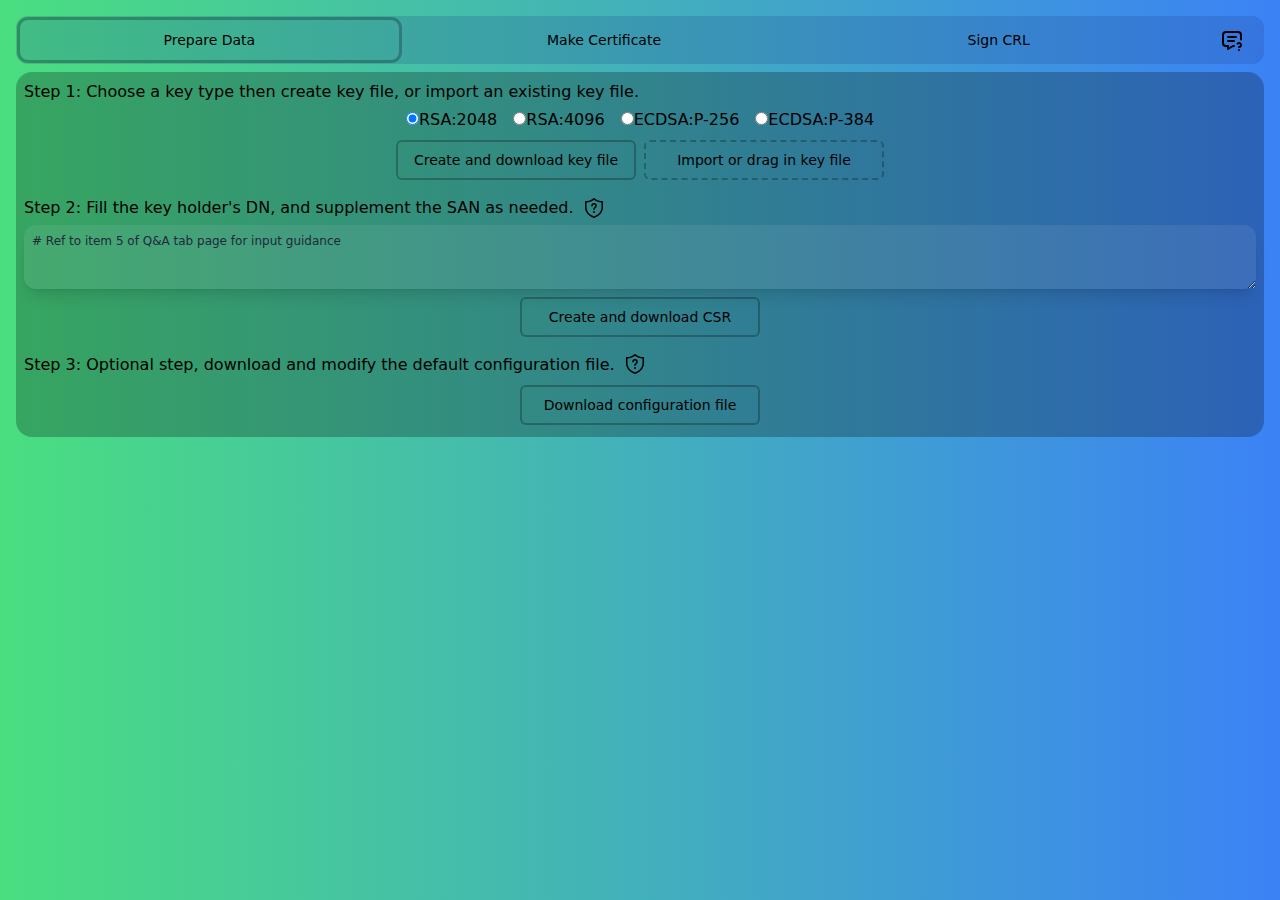
==== index.html @ 1308995b "初次检入数字证书项目" ====
<!DOCTYPE html><html><head><meta charset="utf-8">
<meta name="viewport" content="width=device-width, initial-scale=1">
<title>数字证书</title>
<link rel="manifest" href="/digital-ca/manifest.json">
<link rel="mask-icon" href="https://i.328888.xyz/2022/12/13/ymW0P.png" color="#333333">
<link rel="apple-touch-icon" href="https://i.328888.xyz/2022/12/13/ymW0P.png">
<meta name="apple-mobile-web-app-title" content="数字签名">
<meta name="apple-mobile-web-app-capable" content="yes">
<meta name="apple-mobile-web-app-status-bar-style" content="#1976d2">
<meta content="数字证书" data-rh="true" property="og:title">
<meta content="website" data-rh="true" property="og:type">
<meta content="https://i.328888.xyz/2022/12/13/ymW0P.png" data-rh="true" property="og:image">
<link rel="icon" type="image/x-icon" href="https://i.328888.xyz/2022/12/13/ymW0P.th.png">
<meta name="theme-color" content="#1976d2">
<link rel="preload" as="fetch" crossorigin="anonymous" href="/digital-ca/_payload.json?1eb64423-1457-4cca-9cc4-88609f026863">
<style>/*! tailwindcss v3.4.3 | MIT License | https://tailwindcss.com*/*,:after,:before{border:0 solid #e5e7eb;box-sizing:border-box}:after,:before{--tw-content:""}:host,html{line-height:1.5;-webkit-text-size-adjust:100%;font-family:ui-sans-serif,system-ui,sans-serif,Apple Color Emoji,Segoe UI Emoji,Segoe UI Symbol,Noto Color Emoji;font-feature-settings:normal;font-variation-settings:normal;tab-size:4;-webkit-tap-highlight-color:transparent}body{line-height:inherit;margin:0}hr{border-top-width:1px;color:inherit;height:0}abbr:where([title]){-webkit-text-decoration:underline dotted;text-decoration:underline dotted}h1,h2,h3,h4,h5,h6{font-size:inherit;font-weight:inherit}a{color:inherit;text-decoration:inherit}b,strong{font-weight:bolder}code,kbd,pre,samp{font-family:ui-monospace,SFMono-Regular,Menlo,Monaco,Consolas,Liberation Mono,Courier New,monospace;font-feature-settings:normal;font-size:1em;font-variation-settings:normal}small{font-size:80%}sub,sup{font-size:75%;line-height:0;position:relative;vertical-align:initial}sub{bottom:-.25em}sup{top:-.5em}table{border-collapse:collapse;border-color:inherit;text-indent:0}button,input,optgroup,select,textarea{color:inherit;font-family:inherit;font-feature-settings:inherit;font-size:100%;font-variation-settings:inherit;font-weight:inherit;letter-spacing:inherit;line-height:inherit;margin:0;padding:0}button,select{text-transform:none}button,input:where([type=button]),input:where([type=reset]),input:where([type=submit]){-webkit-appearance:button;background-color:initial;background-image:none}:-moz-focusring{outline:auto}:-moz-ui-invalid{box-shadow:none}progress{vertical-align:initial}::-webkit-inner-spin-button,::-webkit-outer-spin-button{height:auto}[type=search]{-webkit-appearance:textfield;outline-offset:-2px}::-webkit-search-decoration{-webkit-appearance:none}::-webkit-file-upload-button{-webkit-appearance:button;font:inherit}summary{display:list-item}blockquote,dd,dl,figure,h1,h2,h3,h4,h5,h6,hr,p,pre{margin:0}fieldset{margin:0}fieldset,legend{padding:0}menu,ol,ul{list-style:none;margin:0;padding:0}dialog{padding:0}textarea{resize:vertical}input::placeholder,textarea::placeholder{color:#9ca3af;opacity:1}[role=button],button{cursor:pointer}:disabled{cursor:default}audio,canvas,embed,iframe,img,object,svg,video{display:block;vertical-align:middle}img,video{height:auto;max-width:100%}[hidden]{display:none}*,::backdrop,:after,:before{--tw-border-spacing-x:0;--tw-border-spacing-y:0;--tw-translate-x:0;--tw-translate-y:0;--tw-rotate:0;--tw-skew-x:0;--tw-skew-y:0;--tw-scale-x:1;--tw-scale-y:1;--tw-pan-x: ;--tw-pan-y: ;--tw-pinch-zoom: ;--tw-scroll-snap-strictness:proximity;--tw-gradient-from-position: ;--tw-gradient-via-position: ;--tw-gradient-to-position: ;--tw-ordinal: ;--tw-slashed-zero: ;--tw-numeric-figure: ;--tw-numeric-spacing: ;--tw-numeric-fraction: ;--tw-ring-inset: ;--tw-ring-offset-width:0px;--tw-ring-offset-color:#fff;--tw-ring-color:#3b82f680;--tw-ring-offset-shadow:0 0 #0000;--tw-ring-shadow:0 0 #0000;--tw-shadow:0 0 #0000;--tw-shadow-colored:0 0 #0000;--tw-blur: ;--tw-brightness: ;--tw-contrast: ;--tw-grayscale: ;--tw-hue-rotate: ;--tw-invert: ;--tw-saturate: ;--tw-sepia: ;--tw-drop-shadow: ;--tw-backdrop-blur: ;--tw-backdrop-brightness: ;--tw-backdrop-contrast: ;--tw-backdrop-grayscale: ;--tw-backdrop-hue-rotate: ;--tw-backdrop-invert: ;--tw-backdrop-opacity: ;--tw-backdrop-saturate: ;--tw-backdrop-sepia: ;--tw-contain-size: ;--tw-contain-layout: ;--tw-contain-paint: ;--tw-contain-style: }.container{width:100%}@media (min-width:640px){.container{max-width:640px}}@media (min-width:768px){.container{max-width:768px}}@media (min-width:1024px){.container{max-width:1024px}}@media (min-width:1280px){.container{max-width:1280px}}@media (min-width:1536px){.container{max-width:1536px}}.sr-only{height:1px;margin:-1px;overflow:hidden;padding:0;position:absolute;width:1px;clip:rect(0,0,0,0);border-width:0;white-space:nowrap}.static{position:static}.fixed{position:fixed}.absolute{position:absolute}.relative{position:relative}.left-0{left:0}.right-0{right:0}.top-0{top:0}.-z-10{z-index:-10}.z-0{z-index:0}.z-10{z-index:10}.z-50{z-index:50}.col-span-3{grid-column:span 3/span 3}.m-1{margin:.25rem}.m-4{margin:1rem}.mx-auto{margin-left:auto;margin-right:auto}.ml-2{margin-left:.5rem}.ml-auto{margin-left:auto}.mt-2{margin-top:.5rem}.mt-4{margin-top:1rem}.inline{display:inline}.flex{display:flex}.inline-flex{display:inline-flex}.grid{display:grid}.\!hidden{display:none!important}.hidden{display:none}.h-5{height:1.25rem}.min-h-screen{min-height:100vh}.w-5{width:1.25rem}.w-full{width:100%}.max-w-60{max-width:15rem}.max-w-xs{max-width:20rem}.flex-1{flex:1 1 0%}.rotate-180{--tw-rotate:180deg}.rotate-180,.rotate-90{transform:translate(var(--tw-translate-x),var(--tw-translate-y)) rotate(var(--tw-rotate)) skewX(var(--tw-skew-x)) skewY(var(--tw-skew-y)) scaleX(var(--tw-scale-x)) scaleY(var(--tw-scale-y))}.rotate-90{--tw-rotate:90deg}.cursor-help{cursor:help}.grid-rows-\[0fr\]{grid-template-rows:0fr}.grid-rows-\[1fr\]{grid-template-rows:1fr}.flex-col{flex-direction:column}.flex-col-reverse{flex-direction:column-reverse}.flex-wrap{flex-wrap:wrap}.items-center{align-items:center}.justify-end{justify-content:flex-end}.justify-center{justify-content:center}.justify-between{justify-content:space-between}.gap-1{gap:.25rem}.gap-4{gap:1rem}.space-x-1>:not([hidden])~:not([hidden]){--tw-space-x-reverse:0;margin-left:calc(.25rem*(1 - var(--tw-space-x-reverse)));margin-right:calc(.25rem*var(--tw-space-x-reverse))}.space-x-3>:not([hidden])~:not([hidden]){--tw-space-x-reverse:0;margin-left:calc(.75rem*(1 - var(--tw-space-x-reverse)));margin-right:calc(.75rem*var(--tw-space-x-reverse))}.space-x-4>:not([hidden])~:not([hidden]){--tw-space-x-reverse:0;margin-left:calc(1rem*(1 - var(--tw-space-x-reverse)));margin-right:calc(1rem*var(--tw-space-x-reverse))}.space-y-6>:not([hidden])~:not([hidden]){--tw-space-y-reverse:0;margin-bottom:calc(1.5rem*var(--tw-space-y-reverse));margin-top:calc(1.5rem*(1 - var(--tw-space-y-reverse)))}.divide-x>:not([hidden])~:not([hidden]){--tw-divide-x-reverse:0;border-left-width:calc(1px*(1 - var(--tw-divide-x-reverse)));border-right-width:calc(1px*var(--tw-divide-x-reverse))}.divide-gray-200>:not([hidden])~:not([hidden]){--tw-divide-opacity:1;border-color:rgb(229 231 235/var(--tw-divide-opacity))}.overflow-hidden{overflow:hidden}.whitespace-pre-wrap{white-space:pre-wrap}.break-all{word-break:break-all}.rounded-2xl{border-radius:1rem}.rounded-lg{border-radius:.5rem}.rounded-md{border-radius:.375rem}.rounded-xl{border-radius:.75rem}.rounded-b{border-bottom-left-radius:.25rem;border-bottom-right-radius:.25rem}.rounded-t{border-top-left-radius:.25rem;border-top-right-radius:.25rem}.border{border-width:1px}.border-2{border-width:2px}.border-b{border-bottom-width:1px}.border-t{border-top-width:1px}.border-solid{border-style:solid}.border-dashed{border-style:dashed}.border-black\/25{border-color:#00000040}.border-gray-500{--tw-border-opacity:1;border-color:rgb(107 114 128/var(--tw-border-opacity))}.border-gray-600{--tw-border-opacity:1;border-color:rgb(75 85 99/var(--tw-border-opacity))}.border-white{--tw-border-opacity:1;border-color:rgb(255 255 255/var(--tw-border-opacity))}.bg-black{--tw-bg-opacity:1;background-color:rgb(0 0 0/var(--tw-bg-opacity))}.bg-black\/20{background-color:#0003}.bg-black\/25{background-color:#00000040}.bg-blue-600{--tw-bg-opacity:1;background-color:rgb(37 99 235/var(--tw-bg-opacity))}.bg-blue-900\/20{background-color:#1e3a8a33}.bg-gray-700{--tw-bg-opacity:1;background-color:rgb(55 65 81/var(--tw-bg-opacity))}.bg-red-900{--tw-bg-opacity:1;background-color:rgb(127 29 29/var(--tw-bg-opacity))}.bg-slate-300{--tw-bg-opacity:1;background-color:rgb(203 213 225/var(--tw-bg-opacity))}.bg-transparent{background-color:initial}.bg-white{--tw-bg-opacity:1;background-color:rgb(255 255 255/var(--tw-bg-opacity))}.bg-opacity-10{--tw-bg-opacity:0.1}.bg-opacity-25{--tw-bg-opacity:0.25}.bg-gradient-to-r{background-image:linear-gradient(to right,var(--tw-gradient-stops))}.from-green-400{--tw-gradient-from:#4ade80 var(--tw-gradient-from-position);--tw-gradient-to:#4ade8000 var(--tw-gradient-to-position);--tw-gradient-stops:var(--tw-gradient-from),var(--tw-gradient-to)}.to-blue-500{--tw-gradient-to:#3b82f6 var(--tw-gradient-to-position)}.stroke-black{stroke:#000}.p-1{padding:.25rem}.p-1\.5{padding:.375rem}.p-2{padding:.5rem}.p-3{padding:.75rem}.p-4{padding:1rem}.px-3{padding-left:.75rem;padding-right:.75rem}.px-4{padding-left:1rem;padding-right:1rem}.px-5{padding-left:1.25rem;padding-right:1.25rem}.py-2{padding-bottom:.5rem;padding-top:.5rem}.py-2\.5{padding-bottom:.625rem;padding-top:.625rem}.py-4{padding-bottom:1rem;padding-top:1rem}.pb-3{padding-bottom:.75rem}.pl-4{padding-left:1rem}.pl-7{padding-left:1.75rem}.pt-2{padding-top:.5rem}.text-center{text-align:center}.align-middle{vertical-align:middle}.text-base{font-size:1rem;line-height:1.5rem}.text-sm{font-size:.875rem;line-height:1.25rem}.text-xs{font-size:.75rem;line-height:1rem}.font-medium{font-weight:500}.font-normal{font-weight:400}.font-semibold{font-weight:600}.leading-5{line-height:1.25rem}.leading-relaxed{line-height:1.625}.text-black{--tw-text-opacity:1;color:rgb(0 0 0/var(--tw-text-opacity))}.text-black\/50{color:#00000080}.text-blue-600{--tw-text-opacity:1;color:rgb(37 99 235/var(--tw-text-opacity))}.text-gray-200{--tw-text-opacity:1;color:rgb(229 231 235/var(--tw-text-opacity))}.text-gray-300{--tw-text-opacity:1;color:rgb(209 213 219/var(--tw-text-opacity))}.text-gray-400{--tw-text-opacity:1;color:rgb(156 163 175/var(--tw-text-opacity))}.text-gray-900{--tw-text-opacity:1;color:rgb(17 24 39/var(--tw-text-opacity))}.text-white{--tw-text-opacity:1;color:rgb(255 255 255/var(--tw-text-opacity))}.shadow{--tw-shadow:0 1px 3px 0 #0000001a,0 1px 2px -1px #0000001a;--tw-shadow-colored:0 1px 3px 0 var(--tw-shadow-color),0 1px 2px -1px var(--tw-shadow-color)}.shadow,.shadow-lg{box-shadow:var(--tw-ring-offset-shadow,0 0 #0000),var(--tw-ring-shadow,0 0 #0000),var(--tw-shadow)}.shadow-lg{--tw-shadow:0 10px 15px -3px #0000001a,0 4px 6px -4px #0000001a;--tw-shadow-colored:0 10px 15px -3px var(--tw-shadow-color),0 4px 6px -4px var(--tw-shadow-color)}.ring{--tw-ring-offset-shadow:var(--tw-ring-inset) 0 0 0 var(--tw-ring-offset-width) var(--tw-ring-offset-color);--tw-ring-shadow:var(--tw-ring-inset) 0 0 0 calc(3px + var(--tw-ring-offset-width)) var(--tw-ring-color);box-shadow:var(--tw-ring-offset-shadow),var(--tw-ring-shadow),var(--tw-shadow,0 0 #0000)}.ring-black{--tw-ring-opacity:1;--tw-ring-color:rgb(0 0 0/var(--tw-ring-opacity))}.ring-opacity-25{--tw-ring-opacity:0.25}.filter{filter:var(--tw-blur) var(--tw-brightness) var(--tw-contrast) var(--tw-grayscale) var(--tw-hue-rotate) var(--tw-invert) var(--tw-saturate) var(--tw-sepia) var(--tw-drop-shadow)}.backdrop-blur{--tw-backdrop-blur:blur(8px)}.backdrop-blur,.backdrop-filter{-webkit-backdrop-filter:var(--tw-backdrop-blur) var(--tw-backdrop-brightness) var(--tw-backdrop-contrast) var(--tw-backdrop-grayscale) var(--tw-backdrop-hue-rotate) var(--tw-backdrop-invert) var(--tw-backdrop-opacity) var(--tw-backdrop-saturate) var(--tw-backdrop-sepia);backdrop-filter:var(--tw-backdrop-blur) var(--tw-backdrop-brightness) var(--tw-backdrop-contrast) var(--tw-backdrop-grayscale) var(--tw-backdrop-hue-rotate) var(--tw-backdrop-invert) var(--tw-backdrop-opacity) var(--tw-backdrop-saturate) var(--tw-backdrop-sepia)}.transition-all{transition-duration:.15s;transition-property:all;transition-timing-function:cubic-bezier(.4,0,.2,1)}.duration-500{transition-duration:.5s}.duration-700{transition-duration:.7s}.ease-in-out{transition-timing-function:cubic-bezier(.4,0,.2,1)}.\[change_dn_san\:hidden\]{change_dn_san:hidden}.placeholder\:text-slate-800::placeholder{--tw-text-opacity:1;color:rgb(30 41 59/var(--tw-text-opacity))}.hover\:border-black:hover{--tw-border-opacity:1;border-color:rgb(0 0 0/var(--tw-border-opacity))}.hover\:bg-blue-700:hover{--tw-bg-opacity:1;background-color:rgb(29 78 216/var(--tw-bg-opacity))}.hover\:bg-gray-600:hover{--tw-bg-opacity:1;background-color:rgb(75 85 99/var(--tw-bg-opacity))}.hover\:bg-white\/\[0\.12\]:hover{background-color:#ffffff1f}.hover\:stroke-white:hover{stroke:#fff}.hover\:text-white:hover{--tw-text-opacity:1;color:rgb(255 255 255/var(--tw-text-opacity))}.focus\:z-10:focus{z-index:10}.focus\:border-black:focus{--tw-border-opacity:1;border-color:rgb(0 0 0/var(--tw-border-opacity))}.focus\:border-sky-500:focus{--tw-border-opacity:1;border-color:rgb(14 165 233/var(--tw-border-opacity))}.focus\:outline-none:focus{outline:2px solid #0000;outline-offset:2px}.focus\:ring:focus{--tw-ring-offset-shadow:var(--tw-ring-inset) 0 0 0 var(--tw-ring-offset-width) var(--tw-ring-offset-color);--tw-ring-shadow:var(--tw-ring-inset) 0 0 0 calc(3px + var(--tw-ring-offset-width)) var(--tw-ring-color)}.focus\:ring-1:focus,.focus\:ring:focus{box-shadow:var(--tw-ring-offset-shadow),var(--tw-ring-shadow),var(--tw-shadow,0 0 #0000)}.focus\:ring-1:focus{--tw-ring-offset-shadow:var(--tw-ring-inset) 0 0 0 var(--tw-ring-offset-width) var(--tw-ring-offset-color);--tw-ring-shadow:var(--tw-ring-inset) 0 0 0 calc(1px + var(--tw-ring-offset-width)) var(--tw-ring-color)}.focus\:ring-4:focus{--tw-ring-offset-shadow:var(--tw-ring-inset) 0 0 0 var(--tw-ring-offset-width) var(--tw-ring-offset-color);--tw-ring-shadow:var(--tw-ring-inset) 0 0 0 calc(4px + var(--tw-ring-offset-width)) var(--tw-ring-color);box-shadow:var(--tw-ring-offset-shadow),var(--tw-ring-shadow),var(--tw-shadow,0 0 #0000)}.focus\:ring-blue-800:focus{--tw-ring-opacity:1;--tw-ring-color:rgb(30 64 175/var(--tw-ring-opacity))}.focus\:ring-gray-600:focus{--tw-ring-opacity:1;--tw-ring-color:rgb(75 85 99/var(--tw-ring-opacity))}.focus\:ring-sky-500:focus{--tw-ring-opacity:1;--tw-ring-color:rgb(14 165 233/var(--tw-ring-opacity))}.focus-visible\:ring-2:focus-visible{--tw-ring-offset-shadow:var(--tw-ring-inset) 0 0 0 var(--tw-ring-offset-width) var(--tw-ring-offset-color);--tw-ring-shadow:var(--tw-ring-inset) 0 0 0 calc(2px + var(--tw-ring-offset-width)) var(--tw-ring-color);box-shadow:var(--tw-ring-offset-shadow),var(--tw-ring-shadow),var(--tw-shadow,0 0 #0000)}.focus-visible\:ring-white:focus-visible{--tw-ring-opacity:1;--tw-ring-color:rgb(255 255 255/var(--tw-ring-opacity))}.focus-visible\:ring-opacity-75:focus-visible{--tw-ring-opacity:0.75}@media (min-width:640px){.sm\:px-0{padding-left:0;padding-right:0}}@media (min-width:768px){.md\:mb-2{margin-bottom:.5rem}.md\:mt-0{margin-top:0}.md\:flex-col{flex-direction:column}.md\:space-x-4>:not([hidden])~:not([hidden]){--tw-space-x-reverse:0;margin-left:calc(1rem*(1 - var(--tw-space-x-reverse)));margin-right:calc(1rem*var(--tw-space-x-reverse))}}@media (min-width:1280px){.xl\:ml-0{margin-left:0}}@media (prefers-color-scheme:dark){.dark\:divide-gray-700>:not([hidden])~:not([hidden]){--tw-divide-opacity:1;border-color:rgb(55 65 81/var(--tw-divide-opacity))}.dark\:bg-gray-800{--tw-bg-opacity:1;background-color:rgb(31 41 55/var(--tw-bg-opacity))}.dark\:bg-red-900{--tw-bg-opacity:1;background-color:rgb(127 29 29/var(--tw-bg-opacity))}.dark\:text-blue-500{--tw-text-opacity:1;color:rgb(59 130 246/var(--tw-text-opacity))}.dark\:text-gray-400{--tw-text-opacity:1;color:rgb(156 163 175/var(--tw-text-opacity))}}</style>
<style>.mygrid{display:grid;grid-template-columns:max-content 1fr}#a123{margin-right:calc(100% - 100vw)}</style>
<link rel="stylesheet" href="/digital-ca/_nuxt/entry.8z6lh4aQ.css">
<link rel="modulepreload" as="script" crossorigin href="/digital-ca/_nuxt/pUltVlyq.js">
<link rel="prefetch" as="script" crossorigin href="/digital-ca/_nuxt/DwhYyBu8.js">
<link rel="prefetch" as="script" crossorigin href="/digital-ca/_nuxt/C-h8oJJY.js">
<link rel="prefetch" as="script" crossorigin href="/digital-ca/_nuxt/BeEZQL5U.js">
<script type="module" src="/digital-ca/_nuxt/pUltVlyq.js" crossorigin></script></head><body><div id="__nuxt"><!--[--><!----><!----><!----><!----><!----><!----><!----><!----><!----><!----><!----><!----><!----><!----><div id="a123" class="min-h-screen px-4 bg-gradient-to-r from-green-400 to-blue-500"><div class="container mx-auto min-h-screen px-4 py-4 sm:px-0 flex flex-col-reverse md:flex-col"><div class="flex space-x-1 md:space-x-4 rounded-xl bg-blue-900/20 p-1 mt-2 md:mt-0 md:mb-2"><!--[--><button type="button" class="w-full rounded-lg py-2.5 text-sm font-medium leading-5 text-black-900 ring-black ring-opacity-25 focus:outline-none focus:ring focus:border-black text-black ring">Prepare Data</button><button type="button" class="w-full rounded-lg py-2.5 text-sm font-medium leading-5 text-black-900 ring-black ring-opacity-25 focus:outline-none focus:ring focus:border-black hover:bg-white/[0.12] hover:text-white">Make Certificate</button><button type="button" class="w-full rounded-lg py-2.5 text-sm font-medium leading-5 text-black-900 ring-black ring-opacity-25 focus:outline-none focus:ring focus:border-black hover:bg-white/[0.12] hover:text-white">Sign CRL</button><!--]--><button class="hover:stroke-white leading-5 ring-black ring-opacity-25 focus:outline-none focus:ring focus:border-black rounded-lg px-4 hover:bg-white/[0.12] stroke-black"><svg xmlns="http://www.w3.org/2000/svg" width="1.5em" height="1.5em" viewBox="0 0 24 24"><path fill="none" stroke-linecap="round" stroke-linejoin="round" stroke-width="2" d="M8 9h8m-8 4h6m0 5h-1l-5 3v-3H6a3 3 0 0 1-3-3V7a3 3 0 0 1 3-3h12a3 3 0 0 1 3 3v4.5M19 22v.01M19 19a2.003 2.003 0 0 0 .914-3.782a1.98 1.98 0 0 0-2.414.483"></path></svg></button></div><input type="file" id="fileElem" class="hidden"><div class="rounded-2xl p-2 bg-black bg-opacity-25 flex flex-col gap-1"><p>Step 1: Choose a  key type then create key file, or import an existing key file.</p><div class="flex gap-4 flex-wrap justify-center"><div><input type="radio" value="1" checked>RSA:2048</div><div><input type="radio" value="2">RSA:4096</div><div><input type="radio" value="3">ECDSA:P-256</div><div><input type="radio" value="4">ECDSA:P-384</div></div><div class="flex flex-wrap justify-center"><button class="rounded-md border-solid border-2 border-black/25 px-3 py-2 text-sm font-medium text-black flex-1 max-w-60 m-1 hover:border-black focus:outline-none focus-visible:ring-2 focus-visible:ring-white focus-visible:ring-opacity-75" type="button"><!--[-->Create and download key file<!--]--></button><button id="fileSelect" class="rounded-md border-black/25 border-2 border-dashed px-3 py-2 text-sm font-medium text-black hover:border-black focus:outline-none focus-visible:ring-2 focus-visible:ring-white focus-visible:ring-opacity-75 flex-1 max-w-60 m-1"><!--[-->Import or drag in key file<!--]--></button></div><p class="pt-2">Step 2: Fill the key holder&#39;s DN, and supplement the SAN as needed.<svg class="ml-2 inline cursor-help" xmlns="http://www.w3.org/2000/svg" width="1.5em" height="1.5em" viewbox="0 1 24 24"><path fill="currentColor" d="M3 5.75A.75.75 0 0 1 3.75 5c2.663 0 5.258-.943 7.8-2.85a.75.75 0 0 1 .9 0C14.992 4.057 17.587 5 20.25 5a.75.75 0 0 1 .75.75V11c0 5.001-2.958 8.676-8.725 10.948a.75.75 0 0 1-.55 0C5.958 19.676 3 16 3 11zm1.5.728V11c0 4.256 2.453 7.379 7.5 9.442c5.047-2.063 7.5-5.186 7.5-9.442V6.478c-2.577-.152-5.08-1.09-7.5-2.8c-2.42 1.71-4.923 2.648-7.5 2.8M13 16a1 1 0 1 1-2 0a1 1 0 0 1 2 0m-2.25-6.25a1.25 1.25 0 1 1 2.5 0c0 .447-.248.737-.78 1.268l-.047.047c-.47.468-1.173 1.167-1.173 2.285a.75.75 0 0 0 1.5 0c0-.45.249-.74.78-1.27l.049-.05c.47-.467 1.171-1.165 1.171-2.28a2.75 2.75 0 1 0-5.5 0a.75.75 0 0 0 1.5 0"></path></svg></p><textarea placeholder="# Ref to item 5 of Q&amp;A tab page for input guidance" class="w-full relative p-2 z-10 col-span-3 placeholder:text-slate-800 bg-slate-300 bg-opacity-10 rounded-xl shadow-lg text-xs focus:outline-none focus:border-sky-500 focus:ring-sky-500 focus:ring-1 xl:ml-0" rows="3"></textarea><div class="flex flex-wrap justify-center"><button class="rounded-md border-solid border-2 border-black/25 px-3 py-2 text-sm font-medium text-black flex-1 max-w-60 m-1 hover:border-black focus:outline-none focus-visible:ring-2 focus-visible:ring-white focus-visible:ring-opacity-75" type="button"><!--[-->Create and download CSR<!--]--></button></div><p class="pt-2">Step 3: Optional step, download and modify the default configuration file.<svg class="ml-2 inline cursor-help" xmlns="http://www.w3.org/2000/svg" width="1.5em" height="1.5em" viewbox="0 1 24 24"><path fill="currentColor" d="M3 5.75A.75.75 0 0 1 3.75 5c2.663 0 5.258-.943 7.8-2.85a.75.75 0 0 1 .9 0C14.992 4.057 17.587 5 20.25 5a.75.75 0 0 1 .75.75V11c0 5.001-2.958 8.676-8.725 10.948a.75.75 0 0 1-.55 0C5.958 19.676 3 16 3 11zm1.5.728V11c0 4.256 2.453 7.379 7.5 9.442c5.047-2.063 7.5-5.186 7.5-9.442V6.478c-2.577-.152-5.08-1.09-7.5-2.8c-2.42 1.71-4.923 2.648-7.5 2.8M13 16a1 1 0 1 1-2 0a1 1 0 0 1 2 0m-2.25-6.25a1.25 1.25 0 1 1 2.5 0c0 .447-.248.737-.78 1.268l-.047.047c-.47.468-1.173 1.167-1.173 2.285a.75.75 0 0 0 1.5 0c0-.45.249-.74.78-1.27l.049-.05c.47-.467 1.171-1.165 1.171-2.28a2.75 2.75 0 1 0-5.5 0a.75.75 0 0 0 1.5 0"></path></svg></p><div class="flex flex-wrap justify-center"><button class="rounded-md border-solid border-2 border-black/25 px-3 py-2 text-sm font-medium text-black flex-1 max-w-60 m-1 hover:border-black focus:outline-none focus-visible:ring-2 focus-visible:ring-white focus-visible:ring-opacity-75" type="button"><!--[-->Download configuration file<!--]--></button></div></div><!----><!----><!----></div></div><!--]--></div><div id="teleports"></div><script type="application/json" id="__NUXT_DATA__" data-ssr="true" data-src="/digital-ca/_payload.json?1eb64423-1457-4cca-9cc4-88609f026863">[{"state":1,"once":4,"_errors":6,"serverRendered":8,"path":9,"prerenderedAt":10},["Reactive",2],{"$snuxt-i18n-meta":3},{},["Reactive",5],["Set"],["Reactive",7],{},true,"/",1717343817914]</script>
<script>window.__NUXT__={};window.__NUXT__.config={public:{i18n:{baseUrl:"",defaultLocale:"en",defaultDirection:"ltr",strategy:"prefix_except_default",lazy:false,rootRedirect:"",routesNameSeparator:"___",defaultLocaleRouteNameSuffix:"default",skipSettingLocaleOnNavigate:false,differentDomains:false,trailingSlash:false,configLocales:[{code:"en",name:"English"},{code:"zh-CN",name:"Chinese"}],locales:{en:{domain:""},"zh-CN":{domain:""}},detectBrowserLanguage:{alwaysRedirect:true,cookieCrossOrigin:false,cookieDomain:"",cookieKey:"i18n_redirected",cookieSecure:false,fallbackLocale:"",redirectOn:"all",useCookie:false},experimental:{localeDetector:"",switchLocalePathLinkSSR:false,autoImportTranslationFunctions:false}}},app:{baseURL:"/digital-ca/",buildAssetsDir:"/_nuxt/",cdnURL:""}}</script></body></html>
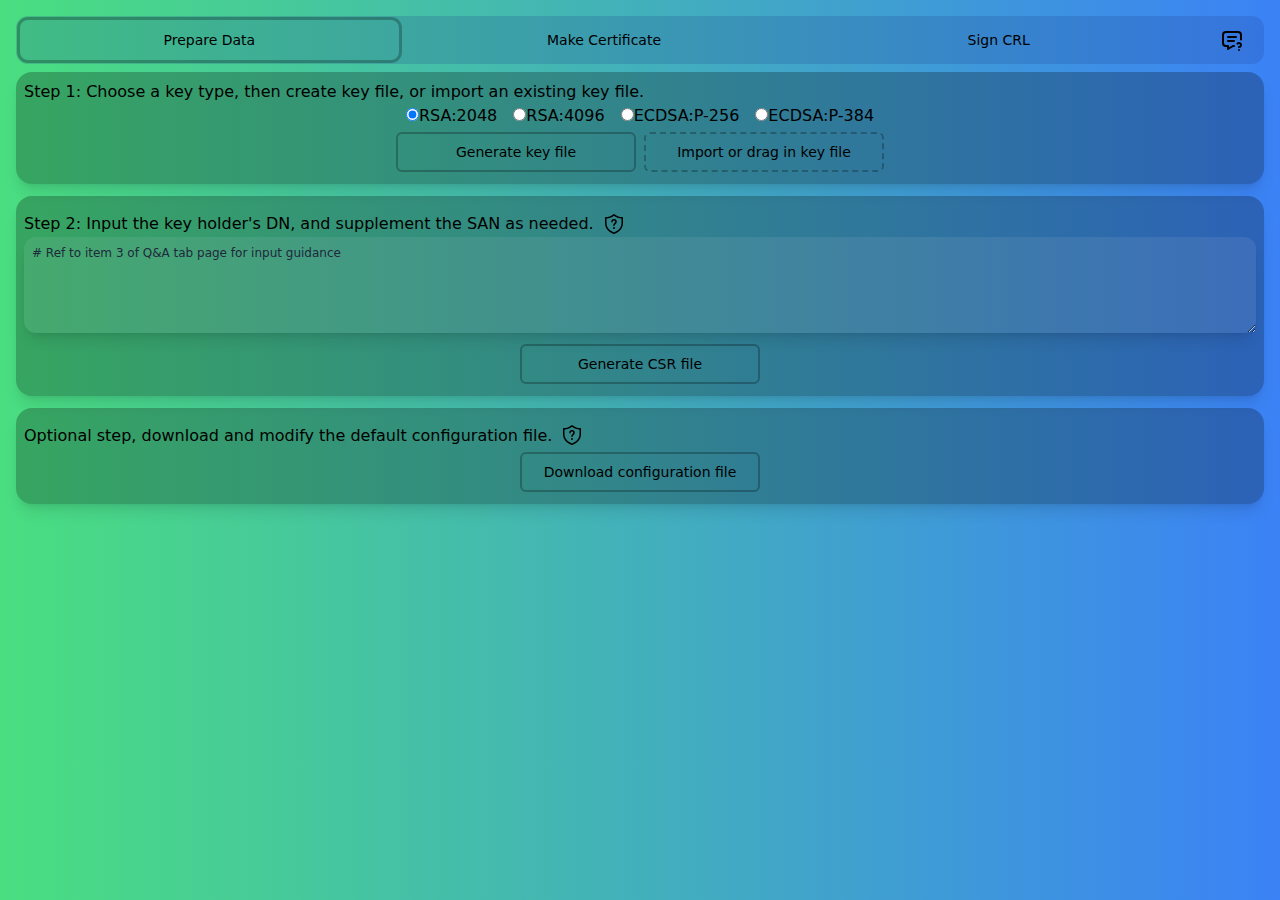
==== commit 7ceeff3b: "Release 1.5" ====
--- a/index.html
+++ b/index.html
@@ -1,24 +1,30 @@
-<!DOCTYPE html><html><head><meta charset="utf-8">
+<!DOCTYPE html>
+<html >
+<head><meta charset="utf-8">
 <meta name="viewport" content="width=device-width, initial-scale=1">
-<title>数字证书</title>
-<link rel="manifest" href="/digital-ca/manifest.json">
-<link rel="mask-icon" href="https://i.328888.xyz/2022/12/13/ymW0P.png" color="#333333">
-<link rel="apple-touch-icon" href="https://i.328888.xyz/2022/12/13/ymW0P.png">
-<meta name="apple-mobile-web-app-title" content="数字签名">
+<title>Digital CA</title>
+<link rel="prefetch" href="/digital-ca/manifest-zh.json">
+<link rel="prefetch" href="/digital-ca/manifest-en.json">
+<link rel="manifest" href="/digital-ca/manifest-en.json">
+<link rel="mask-icon" href="/digital-ca//digital-ca/img/icons/icon-144.png" color="#333333">
+<link rel="apple-touch-icon" href="/digital-ca//digital-ca/img/icons/icon-144.png">
+<meta name="apple-mobile-web-app-title" content="Digital CA">
 <meta name="apple-mobile-web-app-capable" content="yes">
 <meta name="apple-mobile-web-app-status-bar-style" content="#1976d2">
-<meta content="数字证书" data-rh="true" property="og:title">
+<meta content="Digital CA" data-rh="true" property="og:title">
 <meta content="website" data-rh="true" property="og:type">
-<meta content="https://i.328888.xyz/2022/12/13/ymW0P.png" data-rh="true" property="og:image">
-<link rel="icon" type="image/x-icon" href="https://i.328888.xyz/2022/12/13/ymW0P.th.png">
+<meta content="/digital-ca//digital-ca/img/icons/icon-144.png" data-rh="true" property="og:image">
+<link rel="icon" type="image/x-icon" href="/digital-ca/img/icons/icon-64.png">
 <meta name="theme-color" content="#1976d2">
-<link rel="preload" as="fetch" crossorigin="anonymous" href="/digital-ca/_payload.json?1eb64423-1457-4cca-9cc4-88609f026863">
-<style>/*! tailwindcss v3.4.3 | MIT License | https://tailwindcss.com*/*,:after,:before{border:0 solid #e5e7eb;box-sizing:border-box}:after,:before{--tw-content:""}:host,html{line-height:1.5;-webkit-text-size-adjust:100%;font-family:ui-sans-serif,system-ui,sans-serif,Apple Color Emoji,Segoe UI Emoji,Segoe UI Symbol,Noto Color Emoji;font-feature-settings:normal;font-variation-settings:normal;tab-size:4;-webkit-tap-highlight-color:transparent}body{line-height:inherit;margin:0}hr{border-top-width:1px;color:inherit;height:0}abbr:where([title]){-webkit-text-decoration:underline dotted;text-decoration:underline dotted}h1,h2,h3,h4,h5,h6{font-size:inherit;font-weight:inherit}a{color:inherit;text-decoration:inherit}b,strong{font-weight:bolder}code,kbd,pre,samp{font-family:ui-monospace,SFMono-Regular,Menlo,Monaco,Consolas,Liberation Mono,Courier New,monospace;font-feature-settings:normal;font-size:1em;font-variation-settings:normal}small{font-size:80%}sub,sup{font-size:75%;line-height:0;position:relative;vertical-align:initial}sub{bottom:-.25em}sup{top:-.5em}table{border-collapse:collapse;border-color:inherit;text-indent:0}button,input,optgroup,select,textarea{color:inherit;font-family:inherit;font-feature-settings:inherit;font-size:100%;font-variation-settings:inherit;font-weight:inherit;letter-spacing:inherit;line-height:inherit;margin:0;padding:0}button,select{text-transform:none}button,input:where([type=button]),input:where([type=reset]),input:where([type=submit]){-webkit-appearance:button;background-color:initial;background-image:none}:-moz-focusring{outline:auto}:-moz-ui-invalid{box-shadow:none}progress{vertical-align:initial}::-webkit-inner-spin-button,::-webkit-outer-spin-button{height:auto}[type=search]{-webkit-appearance:textfield;outline-offset:-2px}::-webkit-search-decoration{-webkit-appearance:none}::-webkit-file-upload-button{-webkit-appearance:button;font:inherit}summary{display:list-item}blockquote,dd,dl,figure,h1,h2,h3,h4,h5,h6,hr,p,pre{margin:0}fieldset{margin:0}fieldset,legend{padding:0}menu,ol,ul{list-style:none;margin:0;padding:0}dialog{padding:0}textarea{resize:vertical}input::placeholder,textarea::placeholder{color:#9ca3af;opacity:1}[role=button],button{cursor:pointer}:disabled{cursor:default}audio,canvas,embed,iframe,img,object,svg,video{display:block;vertical-align:middle}img,video{height:auto;max-width:100%}[hidden]{display:none}*,::backdrop,:after,:before{--tw-border-spacing-x:0;--tw-border-spacing-y:0;--tw-translate-x:0;--tw-translate-y:0;--tw-rotate:0;--tw-skew-x:0;--tw-skew-y:0;--tw-scale-x:1;--tw-scale-y:1;--tw-pan-x: ;--tw-pan-y: ;--tw-pinch-zoom: ;--tw-scroll-snap-strictness:proximity;--tw-gradient-from-position: ;--tw-gradient-via-position: ;--tw-gradient-to-position: ;--tw-ordinal: ;--tw-slashed-zero: ;--tw-numeric-figure: ;--tw-numeric-spacing: ;--tw-numeric-fraction: ;--tw-ring-inset: ;--tw-ring-offset-width:0px;--tw-ring-offset-color:#fff;--tw-ring-color:#3b82f680;--tw-ring-offset-shadow:0 0 #0000;--tw-ring-shadow:0 0 #0000;--tw-shadow:0 0 #0000;--tw-shadow-colored:0 0 #0000;--tw-blur: ;--tw-brightness: ;--tw-contrast: ;--tw-grayscale: ;--tw-hue-rotate: ;--tw-invert: ;--tw-saturate: ;--tw-sepia: ;--tw-drop-shadow: ;--tw-backdrop-blur: ;--tw-backdrop-brightness: ;--tw-backdrop-contrast: ;--tw-backdrop-grayscale: ;--tw-backdrop-hue-rotate: ;--tw-backdrop-invert: ;--tw-backdrop-opacity: ;--tw-backdrop-saturate: ;--tw-backdrop-sepia: ;--tw-contain-size: ;--tw-contain-layout: ;--tw-contain-paint: ;--tw-contain-style: }.container{width:100%}@media (min-width:640px){.container{max-width:640px}}@media (min-width:768px){.container{max-width:768px}}@media (min-width:1024px){.container{max-width:1024px}}@media (min-width:1280px){.container{max-width:1280px}}@media (min-width:1536px){.container{max-width:1536px}}.sr-only{height:1px;margin:-1px;overflow:hidden;padding:0;position:absolute;width:1px;clip:rect(0,0,0,0);border-width:0;white-space:nowrap}.static{position:static}.fixed{position:fixed}.absolute{position:absolute}.relative{position:relative}.left-0{left:0}.right-0{right:0}.top-0{top:0}.-z-10{z-index:-10}.z-0{z-index:0}.z-10{z-index:10}.z-50{z-index:50}.col-span-3{grid-column:span 3/span 3}.m-1{margin:.25rem}.m-4{margin:1rem}.mx-auto{margin-left:auto;margin-right:auto}.ml-2{margin-left:.5rem}.ml-auto{margin-left:auto}.mt-2{margin-top:.5rem}.mt-4{margin-top:1rem}.inline{display:inline}.flex{display:flex}.inline-flex{display:inline-flex}.grid{display:grid}.\!hidden{display:none!important}.hidden{display:none}.h-5{height:1.25rem}.min-h-screen{min-height:100vh}.w-5{width:1.25rem}.w-full{width:100%}.max-w-60{max-width:15rem}.max-w-xs{max-width:20rem}.flex-1{flex:1 1 0%}.rotate-180{--tw-rotate:180deg}.rotate-180,.rotate-90{transform:translate(var(--tw-translate-x),var(--tw-translate-y)) rotate(var(--tw-rotate)) skewX(var(--tw-skew-x)) skewY(var(--tw-skew-y)) scaleX(var(--tw-scale-x)) scaleY(var(--tw-scale-y))}.rotate-90{--tw-rotate:90deg}.cursor-help{cursor:help}.grid-rows-\[0fr\]{grid-template-rows:0fr}.grid-rows-\[1fr\]{grid-template-rows:1fr}.flex-col{flex-direction:column}.flex-col-reverse{flex-direction:column-reverse}.flex-wrap{flex-wrap:wrap}.items-center{align-items:center}.justify-end{justify-content:flex-end}.justify-center{justify-content:center}.justify-between{justify-content:space-between}.gap-1{gap:.25rem}.gap-4{gap:1rem}.space-x-1>:not([hidden])~:not([hidden]){--tw-space-x-reverse:0;margin-left:calc(.25rem*(1 - var(--tw-space-x-reverse)));margin-right:calc(.25rem*var(--tw-space-x-reverse))}.space-x-3>:not([hidden])~:not([hidden]){--tw-space-x-reverse:0;margin-left:calc(.75rem*(1 - var(--tw-space-x-reverse)));margin-right:calc(.75rem*var(--tw-space-x-reverse))}.space-x-4>:not([hidden])~:not([hidden]){--tw-space-x-reverse:0;margin-left:calc(1rem*(1 - var(--tw-space-x-reverse)));margin-right:calc(1rem*var(--tw-space-x-reverse))}.space-y-6>:not([hidden])~:not([hidden]){--tw-space-y-reverse:0;margin-bottom:calc(1.5rem*var(--tw-space-y-reverse));margin-top:calc(1.5rem*(1 - var(--tw-space-y-reverse)))}.divide-x>:not([hidden])~:not([hidden]){--tw-divide-x-reverse:0;border-left-width:calc(1px*(1 - var(--tw-divide-x-reverse)));border-right-width:calc(1px*var(--tw-divide-x-reverse))}.divide-gray-200>:not([hidden])~:not([hidden]){--tw-divide-opacity:1;border-color:rgb(229 231 235/var(--tw-divide-opacity))}.overflow-hidden{overflow:hidden}.whitespace-pre-wrap{white-space:pre-wrap}.break-all{word-break:break-all}.rounded-2xl{border-radius:1rem}.rounded-lg{border-radius:.5rem}.rounded-md{border-radius:.375rem}.rounded-xl{border-radius:.75rem}.rounded-b{border-bottom-left-radius:.25rem;border-bottom-right-radius:.25rem}.rounded-t{border-top-left-radius:.25rem;border-top-right-radius:.25rem}.border{border-width:1px}.border-2{border-width:2px}.border-b{border-bottom-width:1px}.border-t{border-top-width:1px}.border-solid{border-style:solid}.border-dashed{border-style:dashed}.border-black\/25{border-color:#00000040}.border-gray-500{--tw-border-opacity:1;border-color:rgb(107 114 128/var(--tw-border-opacity))}.border-gray-600{--tw-border-opacity:1;border-color:rgb(75 85 99/var(--tw-border-opacity))}.border-white{--tw-border-opacity:1;border-color:rgb(255 255 255/var(--tw-border-opacity))}.bg-black{--tw-bg-opacity:1;background-color:rgb(0 0 0/var(--tw-bg-opacity))}.bg-black\/20{background-color:#0003}.bg-black\/25{background-color:#00000040}.bg-blue-600{--tw-bg-opacity:1;background-color:rgb(37 99 235/var(--tw-bg-opacity))}.bg-blue-900\/20{background-color:#1e3a8a33}.bg-gray-700{--tw-bg-opacity:1;background-color:rgb(55 65 81/var(--tw-bg-opacity))}.bg-red-900{--tw-bg-opacity:1;background-color:rgb(127 29 29/var(--tw-bg-opacity))}.bg-slate-300{--tw-bg-opacity:1;background-color:rgb(203 213 225/var(--tw-bg-opacity))}.bg-transparent{background-color:initial}.bg-white{--tw-bg-opacity:1;background-color:rgb(255 255 255/var(--tw-bg-opacity))}.bg-opacity-10{--tw-bg-opacity:0.1}.bg-opacity-25{--tw-bg-opacity:0.25}.bg-gradient-to-r{background-image:linear-gradient(to right,var(--tw-gradient-stops))}.from-green-400{--tw-gradient-from:#4ade80 var(--tw-gradient-from-position);--tw-gradient-to:#4ade8000 var(--tw-gradient-to-position);--tw-gradient-stops:var(--tw-gradient-from),var(--tw-gradient-to)}.to-blue-500{--tw-gradient-to:#3b82f6 var(--tw-gradient-to-position)}.stroke-black{stroke:#000}.p-1{padding:.25rem}.p-1\.5{padding:.375rem}.p-2{padding:.5rem}.p-3{padding:.75rem}.p-4{padding:1rem}.px-3{padding-left:.75rem;padding-right:.75rem}.px-4{padding-left:1rem;padding-right:1rem}.px-5{padding-left:1.25rem;padding-right:1.25rem}.py-2{padding-bottom:.5rem;padding-top:.5rem}.py-2\.5{padding-bottom:.625rem;padding-top:.625rem}.py-4{padding-bottom:1rem;padding-top:1rem}.pb-3{padding-bottom:.75rem}.pl-4{padding-left:1rem}.pl-7{padding-left:1.75rem}.pt-2{padding-top:.5rem}.text-center{text-align:center}.align-middle{vertical-align:middle}.text-base{font-size:1rem;line-height:1.5rem}.text-sm{font-size:.875rem;line-height:1.25rem}.text-xs{font-size:.75rem;line-height:1rem}.font-medium{font-weight:500}.font-normal{font-weight:400}.font-semibold{font-weight:600}.leading-5{line-height:1.25rem}.leading-relaxed{line-height:1.625}.text-black{--tw-text-opacity:1;color:rgb(0 0 0/var(--tw-text-opacity))}.text-black\/50{color:#00000080}.text-blue-600{--tw-text-opacity:1;color:rgb(37 99 235/var(--tw-text-opacity))}.text-gray-200{--tw-text-opacity:1;color:rgb(229 231 235/var(--tw-text-opacity))}.text-gray-300{--tw-text-opacity:1;color:rgb(209 213 219/var(--tw-text-opacity))}.text-gray-400{--tw-text-opacity:1;color:rgb(156 163 175/var(--tw-text-opacity))}.text-gray-900{--tw-text-opacity:1;color:rgb(17 24 39/var(--tw-text-opacity))}.text-white{--tw-text-opacity:1;color:rgb(255 255 255/var(--tw-text-opacity))}.shadow{--tw-shadow:0 1px 3px 0 #0000001a,0 1px 2px -1px #0000001a;--tw-shadow-colored:0 1px 3px 0 var(--tw-shadow-color),0 1px 2px -1px var(--tw-shadow-color)}.shadow,.shadow-lg{box-shadow:var(--tw-ring-offset-shadow,0 0 #0000),var(--tw-ring-shadow,0 0 #0000),var(--tw-shadow)}.shadow-lg{--tw-shadow:0 10px 15px -3px #0000001a,0 4px 6px -4px #0000001a;--tw-shadow-colored:0 10px 15px -3px var(--tw-shadow-color),0 4px 6px -4px var(--tw-shadow-color)}.ring{--tw-ring-offset-shadow:var(--tw-ring-inset) 0 0 0 var(--tw-ring-offset-width) var(--tw-ring-offset-color);--tw-ring-shadow:var(--tw-ring-inset) 0 0 0 calc(3px + var(--tw-ring-offset-width)) var(--tw-ring-color);box-shadow:var(--tw-ring-offset-shadow),var(--tw-ring-shadow),var(--tw-shadow,0 0 #0000)}.ring-black{--tw-ring-opacity:1;--tw-ring-color:rgb(0 0 0/var(--tw-ring-opacity))}.ring-opacity-25{--tw-ring-opacity:0.25}.filter{filter:var(--tw-blur) var(--tw-brightness) var(--tw-contrast) var(--tw-grayscale) var(--tw-hue-rotate) var(--tw-invert) var(--tw-saturate) var(--tw-sepia) var(--tw-drop-shadow)}.backdrop-blur{--tw-backdrop-blur:blur(8px)}.backdrop-blur,.backdrop-filter{-webkit-backdrop-filter:var(--tw-backdrop-blur) var(--tw-backdrop-brightness) var(--tw-backdrop-contrast) var(--tw-backdrop-grayscale) var(--tw-backdrop-hue-rotate) var(--tw-backdrop-invert) var(--tw-backdrop-opacity) var(--tw-backdrop-saturate) var(--tw-backdrop-sepia);backdrop-filter:var(--tw-backdrop-blur) var(--tw-backdrop-brightness) var(--tw-backdrop-contrast) var(--tw-backdrop-grayscale) var(--tw-backdrop-hue-rotate) var(--tw-backdrop-invert) var(--tw-backdrop-opacity) var(--tw-backdrop-saturate) var(--tw-backdrop-sepia)}.transition-all{transition-duration:.15s;transition-property:all;transition-timing-function:cubic-bezier(.4,0,.2,1)}.duration-500{transition-duration:.5s}.duration-700{transition-duration:.7s}.ease-in-out{transition-timing-function:cubic-bezier(.4,0,.2,1)}.\[change_dn_san\:hidden\]{change_dn_san:hidden}.placeholder\:text-slate-800::placeholder{--tw-text-opacity:1;color:rgb(30 41 59/var(--tw-text-opacity))}.hover\:border-black:hover{--tw-border-opacity:1;border-color:rgb(0 0 0/var(--tw-border-opacity))}.hover\:bg-blue-700:hover{--tw-bg-opacity:1;background-color:rgb(29 78 216/var(--tw-bg-opacity))}.hover\:bg-gray-600:hover{--tw-bg-opacity:1;background-color:rgb(75 85 99/var(--tw-bg-opacity))}.hover\:bg-white\/\[0\.12\]:hover{background-color:#ffffff1f}.hover\:stroke-white:hover{stroke:#fff}.hover\:text-white:hover{--tw-text-opacity:1;color:rgb(255 255 255/var(--tw-text-opacity))}.focus\:z-10:focus{z-index:10}.focus\:border-black:focus{--tw-border-opacity:1;border-color:rgb(0 0 0/var(--tw-border-opacity))}.focus\:border-sky-500:focus{--tw-border-opacity:1;border-color:rgb(14 165 233/var(--tw-border-opacity))}.focus\:outline-none:focus{outline:2px solid #0000;outline-offset:2px}.focus\:ring:focus{--tw-ring-offset-shadow:var(--tw-ring-inset) 0 0 0 var(--tw-ring-offset-width) var(--tw-ring-offset-color);--tw-ring-shadow:var(--tw-ring-inset) 0 0 0 calc(3px + var(--tw-ring-offset-width)) var(--tw-ring-color)}.focus\:ring-1:focus,.focus\:ring:focus{box-shadow:var(--tw-ring-offset-shadow),var(--tw-ring-shadow),var(--tw-shadow,0 0 #0000)}.focus\:ring-1:focus{--tw-ring-offset-shadow:var(--tw-ring-inset) 0 0 0 var(--tw-ring-offset-width) var(--tw-ring-offset-color);--tw-ring-shadow:var(--tw-ring-inset) 0 0 0 calc(1px + var(--tw-ring-offset-width)) var(--tw-ring-color)}.focus\:ring-4:focus{--tw-ring-offset-shadow:var(--tw-ring-inset) 0 0 0 var(--tw-ring-offset-width) var(--tw-ring-offset-color);--tw-ring-shadow:var(--tw-ring-inset) 0 0 0 calc(4px + var(--tw-ring-offset-width)) var(--tw-ring-color);box-shadow:var(--tw-ring-offset-shadow),var(--tw-ring-shadow),var(--tw-shadow,0 0 #0000)}.focus\:ring-blue-800:focus{--tw-ring-opacity:1;--tw-ring-color:rgb(30 64 175/var(--tw-ring-opacity))}.focus\:ring-gray-600:focus{--tw-ring-opacity:1;--tw-ring-color:rgb(75 85 99/var(--tw-ring-opacity))}.focus\:ring-sky-500:focus{--tw-ring-opacity:1;--tw-ring-color:rgb(14 165 233/var(--tw-ring-opacity))}.focus-visible\:ring-2:focus-visible{--tw-ring-offset-shadow:var(--tw-ring-inset) 0 0 0 var(--tw-ring-offset-width) var(--tw-ring-offset-color);--tw-ring-shadow:var(--tw-ring-inset) 0 0 0 calc(2px + var(--tw-ring-offset-width)) var(--tw-ring-color);box-shadow:var(--tw-ring-offset-shadow),var(--tw-ring-shadow),var(--tw-shadow,0 0 #0000)}.focus-visible\:ring-white:focus-visible{--tw-ring-opacity:1;--tw-ring-color:rgb(255 255 255/var(--tw-ring-opacity))}.focus-visible\:ring-opacity-75:focus-visible{--tw-ring-opacity:0.75}@media (min-width:640px){.sm\:px-0{padding-left:0;padding-right:0}}@media (min-width:768px){.md\:mb-2{margin-bottom:.5rem}.md\:mt-0{margin-top:0}.md\:flex-col{flex-direction:column}.md\:space-x-4>:not([hidden])~:not([hidden]){--tw-space-x-reverse:0;margin-left:calc(1rem*(1 - var(--tw-space-x-reverse)));margin-right:calc(1rem*var(--tw-space-x-reverse))}}@media (min-width:1280px){.xl\:ml-0{margin-left:0}}@media (prefers-color-scheme:dark){.dark\:divide-gray-700>:not([hidden])~:not([hidden]){--tw-divide-opacity:1;border-color:rgb(55 65 81/var(--tw-divide-opacity))}.dark\:bg-gray-800{--tw-bg-opacity:1;background-color:rgb(31 41 55/var(--tw-bg-opacity))}.dark\:bg-red-900{--tw-bg-opacity:1;background-color:rgb(127 29 29/var(--tw-bg-opacity))}.dark\:text-blue-500{--tw-text-opacity:1;color:rgb(59 130 246/var(--tw-text-opacity))}.dark\:text-gray-400{--tw-text-opacity:1;color:rgb(156 163 175/var(--tw-text-opacity))}}</style>
+<link rel="preload" as="fetch" crossorigin="anonymous" href="/digital-ca/_payload.json">
+<style>/*! tailwindcss v3.4.3 | MIT License | https://tailwindcss.com*/*,:after,:before{border:0 solid #e5e7eb;box-sizing:border-box}:after,:before{--tw-content:""}:host,html{line-height:1.5;-webkit-text-size-adjust:100%;font-family:ui-sans-serif,system-ui,sans-serif,Apple Color Emoji,Segoe UI Emoji,Segoe UI Symbol,Noto Color Emoji;font-feature-settings:normal;font-variation-settings:normal;tab-size:4;-webkit-tap-highlight-color:transparent}body{line-height:inherit;margin:0}hr{border-top-width:1px;color:inherit;height:0}abbr:where([title]){-webkit-text-decoration:underline dotted;text-decoration:underline dotted}h1,h2,h3,h4,h5,h6{font-size:inherit;font-weight:inherit}a{color:inherit;text-decoration:inherit}b,strong{font-weight:bolder}code,kbd,pre,samp{font-family:ui-monospace,SFMono-Regular,Menlo,Monaco,Consolas,Liberation Mono,Courier New,monospace;font-feature-settings:normal;font-size:1em;font-variation-settings:normal}small{font-size:80%}sub,sup{font-size:75%;line-height:0;position:relative;vertical-align:initial}sub{bottom:-.25em}sup{top:-.5em}table{border-collapse:collapse;border-color:inherit;text-indent:0}button,input,optgroup,select,textarea{color:inherit;font-family:inherit;font-feature-settings:inherit;font-size:100%;font-variation-settings:inherit;font-weight:inherit;letter-spacing:inherit;line-height:inherit;margin:0;padding:0}button,select{text-transform:none}button,input:where([type=button]),input:where([type=reset]),input:where([type=submit]){-webkit-appearance:button;background-color:initial;background-image:none}:-moz-focusring{outline:auto}:-moz-ui-invalid{box-shadow:none}progress{vertical-align:initial}::-webkit-inner-spin-button,::-webkit-outer-spin-button{height:auto}[type=search]{-webkit-appearance:textfield;outline-offset:-2px}::-webkit-search-decoration{-webkit-appearance:none}::-webkit-file-upload-button{-webkit-appearance:button;font:inherit}summary{display:list-item}blockquote,dd,dl,figure,h1,h2,h3,h4,h5,h6,hr,p,pre{margin:0}fieldset{margin:0}fieldset,legend{padding:0}menu,ol,ul{list-style:none;margin:0;padding:0}dialog{padding:0}textarea{resize:vertical}input::placeholder,textarea::placeholder{color:#9ca3af;opacity:1}[role=button],button{cursor:pointer}:disabled{cursor:default}audio,canvas,embed,iframe,img,object,svg,video{display:block;vertical-align:middle}img,video{height:auto;max-width:100%}[hidden]{display:none}*,::backdrop,:after,:before{--tw-border-spacing-x:0;--tw-border-spacing-y:0;--tw-translate-x:0;--tw-translate-y:0;--tw-rotate:0;--tw-skew-x:0;--tw-skew-y:0;--tw-scale-x:1;--tw-scale-y:1;--tw-pan-x: ;--tw-pan-y: ;--tw-pinch-zoom: ;--tw-scroll-snap-strictness:proximity;--tw-gradient-from-position: ;--tw-gradient-via-position: ;--tw-gradient-to-position: ;--tw-ordinal: ;--tw-slashed-zero: ;--tw-numeric-figure: ;--tw-numeric-spacing: ;--tw-numeric-fraction: ;--tw-ring-inset: ;--tw-ring-offset-width:0px;--tw-ring-offset-color:#fff;--tw-ring-color:#3b82f680;--tw-ring-offset-shadow:0 0 #0000;--tw-ring-shadow:0 0 #0000;--tw-shadow:0 0 #0000;--tw-shadow-colored:0 0 #0000;--tw-blur: ;--tw-brightness: ;--tw-contrast: ;--tw-grayscale: ;--tw-hue-rotate: ;--tw-invert: ;--tw-saturate: ;--tw-sepia: ;--tw-drop-shadow: ;--tw-backdrop-blur: ;--tw-backdrop-brightness: ;--tw-backdrop-contrast: ;--tw-backdrop-grayscale: ;--tw-backdrop-hue-rotate: ;--tw-backdrop-invert: ;--tw-backdrop-opacity: ;--tw-backdrop-saturate: ;--tw-backdrop-sepia: ;--tw-contain-size: ;--tw-contain-layout: ;--tw-contain-paint: ;--tw-contain-style: }.container{width:100%}@media (min-width:640px){.container{max-width:640px}}@media (min-width:768px){.container{max-width:768px}}@media (min-width:1024px){.container{max-width:1024px}}@media (min-width:1280px){.container{max-width:1280px}}@media (min-width:1536px){.container{max-width:1536px}}.sr-only{height:1px;margin:-1px;overflow:hidden;padding:0;position:absolute;width:1px;clip:rect(0,0,0,0);border-width:0;white-space:nowrap}.static{position:static}.fixed{position:fixed}.absolute{position:absolute}.relative{position:relative}.left-0{left:0}.right-0{right:0}.top-0{top:0}.-z-10{z-index:-10}.z-0{z-index:0}.z-10{z-index:10}.z-50{z-index:50}.col-span-3{grid-column:span 3/span 3}.m-1{margin:.25rem}.m-4{margin:1rem}.mx-auto{margin-left:auto;margin-right:auto}.my-2{margin-bottom:.5rem;margin-top:.5rem}.mb-1{margin-bottom:.25rem}.mb-2{margin-bottom:.5rem}.ml-2{margin-left:.5rem}.ml-auto{margin-left:auto}.mt-2{margin-top:.5rem}.mt-4{margin-top:1rem}.inline{display:inline}.flex{display:flex}.inline-flex{display:inline-flex}.grid{display:grid}.\!hidden{display:none!important}.hidden{display:none}.h-5{height:1.25rem}.min-h-screen{min-height:100vh}.w-5{width:1.25rem}.w-full{width:100%}.max-w-60{max-width:15rem}.max-w-xs{max-width:20rem}.flex-1{flex:1 1 0%}.rotate-180{--tw-rotate:180deg}.rotate-180,.rotate-90{transform:translate(var(--tw-translate-x),var(--tw-translate-y)) rotate(var(--tw-rotate)) skewX(var(--tw-skew-x)) skewY(var(--tw-skew-y)) scaleX(var(--tw-scale-x)) scaleY(var(--tw-scale-y))}.rotate-90{--tw-rotate:90deg}.cursor-help{cursor:help}.grid-rows-\[0fr\]{grid-template-rows:0fr}.grid-rows-\[1fr\]{grid-template-rows:1fr}.flex-col{flex-direction:column}.flex-col-reverse{flex-direction:column-reverse}.flex-wrap{flex-wrap:wrap}.items-center{align-items:center}.justify-end{justify-content:flex-end}.justify-center{justify-content:center}.justify-between{justify-content:space-between}.gap-1{gap:.25rem}.gap-2{gap:.5rem}.gap-3{gap:.75rem}.gap-4{gap:1rem}.space-x-1>:not([hidden])~:not([hidden]){--tw-space-x-reverse:0;margin-left:calc(.25rem*(1 - var(--tw-space-x-reverse)));margin-right:calc(.25rem*var(--tw-space-x-reverse))}.space-x-3>:not([hidden])~:not([hidden]){--tw-space-x-reverse:0;margin-left:calc(.75rem*(1 - var(--tw-space-x-reverse)));margin-right:calc(.75rem*var(--tw-space-x-reverse))}.space-x-4>:not([hidden])~:not([hidden]){--tw-space-x-reverse:0;margin-left:calc(1rem*(1 - var(--tw-space-x-reverse)));margin-right:calc(1rem*var(--tw-space-x-reverse))}.space-y-6>:not([hidden])~:not([hidden]){--tw-space-y-reverse:0;margin-bottom:calc(1.5rem*var(--tw-space-y-reverse));margin-top:calc(1.5rem*(1 - var(--tw-space-y-reverse)))}.divide-x>:not([hidden])~:not([hidden]){--tw-divide-x-reverse:0;border-left-width:calc(1px*(1 - var(--tw-divide-x-reverse)));border-right-width:calc(1px*var(--tw-divide-x-reverse))}.divide-y>:not([hidden])~:not([hidden]){--tw-divide-y-reverse:0;border-bottom-width:calc(1px*var(--tw-divide-y-reverse));border-top-width:calc(1px*(1 - var(--tw-divide-y-reverse)))}.divide-gray-200>:not([hidden])~:not([hidden]){--tw-divide-opacity:1;border-color:rgb(229 231 235/var(--tw-divide-opacity))}.divide-slate-700>:not([hidden])~:not([hidden]){--tw-divide-opacity:1;border-color:rgb(51 65 85/var(--tw-divide-opacity))}.overflow-hidden{overflow:hidden}.whitespace-pre-wrap{white-space:pre-wrap}.break-normal{overflow-wrap:normal;word-break:normal}.break-all{word-break:break-all}.rounded-2xl{border-radius:1rem}.rounded-lg{border-radius:.5rem}.rounded-md{border-radius:.375rem}.rounded-xl{border-radius:.75rem}.rounded-b{border-bottom-left-radius:.25rem;border-bottom-right-radius:.25rem}.rounded-t{border-top-left-radius:.25rem;border-top-right-radius:.25rem}.border{border-width:1px}.border-2{border-width:2px}.border-b{border-bottom-width:1px}.border-t{border-top-width:1px}.border-solid{border-style:solid}.border-dashed{border-style:dashed}.border-black\/25{border-color:#00000040}.border-gray-500{--tw-border-opacity:1;border-color:rgb(107 114 128/var(--tw-border-opacity))}.border-gray-600{--tw-border-opacity:1;border-color:rgb(75 85 99/var(--tw-border-opacity))}.border-white{--tw-border-opacity:1;border-color:rgb(255 255 255/var(--tw-border-opacity))}.bg-black\/20{background-color:#0003}.bg-black\/25{background-color:#00000040}.bg-blue-600{--tw-bg-opacity:1;background-color:rgb(37 99 235/var(--tw-bg-opacity))}.bg-blue-900\/20{background-color:#1e3a8a33}.bg-gray-700{--tw-bg-opacity:1;background-color:rgb(55 65 81/var(--tw-bg-opacity))}.bg-red-900{--tw-bg-opacity:1;background-color:rgb(127 29 29/var(--tw-bg-opacity))}.bg-slate-300{--tw-bg-opacity:1;background-color:rgb(203 213 225/var(--tw-bg-opacity))}.bg-transparent{background-color:initial}.bg-white{--tw-bg-opacity:1;background-color:rgb(255 255 255/var(--tw-bg-opacity))}.bg-opacity-10{--tw-bg-opacity:0.1}.bg-gradient-to-r{background-image:linear-gradient(to right,var(--tw-gradient-stops))}.from-green-400{--tw-gradient-from:#4ade80 var(--tw-gradient-from-position);--tw-gradient-to:#4ade8000 var(--tw-gradient-to-position);--tw-gradient-stops:var(--tw-gradient-from),var(--tw-gradient-to)}.to-blue-500{--tw-gradient-to:#3b82f6 var(--tw-gradient-to-position)}.stroke-black{stroke:#000}.p-1{padding:.25rem}.p-1\.5{padding:.375rem}.p-2{padding:.5rem}.p-3{padding:.75rem}.p-4{padding:1rem}.px-3{padding-left:.75rem;padding-right:.75rem}.px-4{padding-left:1rem;padding-right:1rem}.px-5{padding-left:1.25rem;padding-right:1.25rem}.py-2{padding-bottom:.5rem;padding-top:.5rem}.py-2\.5{padding-bottom:.625rem;padding-top:.625rem}.py-4{padding-bottom:1rem;padding-top:1rem}.pb-3{padding-bottom:.75rem}.pl-12{padding-left:3rem}.pl-3{padding-left:.75rem}.pl-4{padding-left:1rem}.pr-2{padding-right:.5rem}.pt-2{padding-top:.5rem}.text-center{text-align:center}.align-middle{vertical-align:middle}.text-base{font-size:1rem;line-height:1.5rem}.text-sm{font-size:.875rem;line-height:1.25rem}.text-xs{font-size:.75rem;line-height:1rem}.font-medium{font-weight:500}.font-normal{font-weight:400}.font-semibold{font-weight:600}.leading-5{line-height:1.25rem}.leading-relaxed{line-height:1.625}.text-black{--tw-text-opacity:1;color:rgb(0 0 0/var(--tw-text-opacity))}.text-black\/50{color:#00000080}.text-blue-600{--tw-text-opacity:1;color:rgb(37 99 235/var(--tw-text-opacity))}.text-gray-200{--tw-text-opacity:1;color:rgb(229 231 235/var(--tw-text-opacity))}.text-gray-300{--tw-text-opacity:1;color:rgb(209 213 219/var(--tw-text-opacity))}.text-gray-400{--tw-text-opacity:1;color:rgb(156 163 175/var(--tw-text-opacity))}.text-gray-900{--tw-text-opacity:1;color:rgb(17 24 39/var(--tw-text-opacity))}.text-white{--tw-text-opacity:1;color:rgb(255 255 255/var(--tw-text-opacity))}.shadow{--tw-shadow:0 1px 3px 0 #0000001a,0 1px 2px -1px #0000001a;--tw-shadow-colored:0 1px 3px 0 var(--tw-shadow-color),0 1px 2px -1px var(--tw-shadow-color)}.shadow,.shadow-lg{box-shadow:var(--tw-ring-offset-shadow,0 0 #0000),var(--tw-ring-shadow,0 0 #0000),var(--tw-shadow)}.shadow-lg{--tw-shadow:0 10px 15px -3px #0000001a,0 4px 6px -4px #0000001a;--tw-shadow-colored:0 10px 15px -3px var(--tw-shadow-color),0 4px 6px -4px var(--tw-shadow-color)}.ring{--tw-ring-offset-shadow:var(--tw-ring-inset) 0 0 0 var(--tw-ring-offset-width) var(--tw-ring-offset-color);--tw-ring-shadow:var(--tw-ring-inset) 0 0 0 calc(3px + var(--tw-ring-offset-width)) var(--tw-ring-color);box-shadow:var(--tw-ring-offset-shadow),var(--tw-ring-shadow),var(--tw-shadow,0 0 #0000)}.ring-black{--tw-ring-opacity:1;--tw-ring-color:rgb(0 0 0/var(--tw-ring-opacity))}.ring-opacity-25{--tw-ring-opacity:0.25}.filter{filter:var(--tw-blur) var(--tw-brightness) var(--tw-contrast) var(--tw-grayscale) var(--tw-hue-rotate) var(--tw-invert) var(--tw-saturate) var(--tw-sepia) var(--tw-drop-shadow)}.backdrop-blur{--tw-backdrop-blur:blur(8px)}.backdrop-blur,.backdrop-filter{-webkit-backdrop-filter:var(--tw-backdrop-blur) var(--tw-backdrop-brightness) var(--tw-backdrop-contrast) var(--tw-backdrop-grayscale) var(--tw-backdrop-hue-rotate) var(--tw-backdrop-invert) var(--tw-backdrop-opacity) var(--tw-backdrop-saturate) var(--tw-backdrop-sepia);backdrop-filter:var(--tw-backdrop-blur) var(--tw-backdrop-brightness) var(--tw-backdrop-contrast) var(--tw-backdrop-grayscale) var(--tw-backdrop-hue-rotate) var(--tw-backdrop-invert) var(--tw-backdrop-opacity) var(--tw-backdrop-saturate) var(--tw-backdrop-sepia)}.transition-all{transition-duration:.15s;transition-property:all;transition-timing-function:cubic-bezier(.4,0,.2,1)}.duration-500{transition-duration:.5s}.duration-700{transition-duration:.7s}.ease-in-out{transition-timing-function:cubic-bezier(.4,0,.2,1)}.\[change_dn_san\:hidden\]{change_dn_san:hidden}.placeholder\:text-slate-800::placeholder{--tw-text-opacity:1;color:rgb(30 41 59/var(--tw-text-opacity))}.hover\:border-black:hover{--tw-border-opacity:1;border-color:rgb(0 0 0/var(--tw-border-opacity))}.hover\:bg-blue-700:hover{--tw-bg-opacity:1;background-color:rgb(29 78 216/var(--tw-bg-opacity))}.hover\:bg-gray-600:hover{--tw-bg-opacity:1;background-color:rgb(75 85 99/var(--tw-bg-opacity))}.hover\:bg-white\/\[0\.12\]:hover{background-color:#ffffff1f}.hover\:stroke-white:hover{stroke:#fff}.hover\:text-white:hover{--tw-text-opacity:1;color:rgb(255 255 255/var(--tw-text-opacity))}.focus\:z-10:focus{z-index:10}.focus\:border-black:focus{--tw-border-opacity:1;border-color:rgb(0 0 0/var(--tw-border-opacity))}.focus\:border-sky-500:focus{--tw-border-opacity:1;border-color:rgb(14 165 233/var(--tw-border-opacity))}.focus\:outline-none:focus{outline:2px solid #0000;outline-offset:2px}.focus\:ring:focus{--tw-ring-offset-shadow:var(--tw-ring-inset) 0 0 0 var(--tw-ring-offset-width) var(--tw-ring-offset-color);--tw-ring-shadow:var(--tw-ring-inset) 0 0 0 calc(3px + var(--tw-ring-offset-width)) var(--tw-ring-color)}.focus\:ring-1:focus,.focus\:ring:focus{box-shadow:var(--tw-ring-offset-shadow),var(--tw-ring-shadow),var(--tw-shadow,0 0 #0000)}.focus\:ring-1:focus{--tw-ring-offset-shadow:var(--tw-ring-inset) 0 0 0 var(--tw-ring-offset-width) var(--tw-ring-offset-color);--tw-ring-shadow:var(--tw-ring-inset) 0 0 0 calc(1px + var(--tw-ring-offset-width)) var(--tw-ring-color)}.focus\:ring-4:focus{--tw-ring-offset-shadow:var(--tw-ring-inset) 0 0 0 var(--tw-ring-offset-width) var(--tw-ring-offset-color);--tw-ring-shadow:var(--tw-ring-inset) 0 0 0 calc(4px + var(--tw-ring-offset-width)) var(--tw-ring-color);box-shadow:var(--tw-ring-offset-shadow),var(--tw-ring-shadow),var(--tw-shadow,0 0 #0000)}.focus\:ring-blue-800:focus{--tw-ring-opacity:1;--tw-ring-color:rgb(30 64 175/var(--tw-ring-opacity))}.focus\:ring-gray-600:focus{--tw-ring-opacity:1;--tw-ring-color:rgb(75 85 99/var(--tw-ring-opacity))}.focus\:ring-sky-500:focus{--tw-ring-opacity:1;--tw-ring-color:rgb(14 165 233/var(--tw-ring-opacity))}.focus-visible\:ring-2:focus-visible{--tw-ring-offset-shadow:var(--tw-ring-inset) 0 0 0 var(--tw-ring-offset-width) var(--tw-ring-offset-color);--tw-ring-shadow:var(--tw-ring-inset) 0 0 0 calc(2px + var(--tw-ring-offset-width)) var(--tw-ring-color);box-shadow:var(--tw-ring-offset-shadow),var(--tw-ring-shadow),var(--tw-shadow,0 0 #0000)}.focus-visible\:ring-white:focus-visible{--tw-ring-opacity:1;--tw-ring-color:rgb(255 255 255/var(--tw-ring-opacity))}.focus-visible\:ring-opacity-75:focus-visible{--tw-ring-opacity:0.75}@media (min-width:640px){.sm\:px-0{padding-left:0;padding-right:0}}@media (min-width:768px){.md\:mb-2{margin-bottom:.5rem}.md\:mt-0{margin-top:0}.md\:flex-col{flex-direction:column}.md\:space-x-4>:not([hidden])~:not([hidden]){--tw-space-x-reverse:0;margin-left:calc(1rem*(1 - var(--tw-space-x-reverse)));margin-right:calc(1rem*var(--tw-space-x-reverse))}}@media (min-width:1280px){.xl\:ml-0{margin-left:0}}@media (prefers-color-scheme:dark){.dark\:divide-gray-700>:not([hidden])~:not([hidden]){--tw-divide-opacity:1;border-color:rgb(55 65 81/var(--tw-divide-opacity))}.dark\:bg-gray-800{--tw-bg-opacity:1;background-color:rgb(31 41 55/var(--tw-bg-opacity))}.dark\:bg-red-900{--tw-bg-opacity:1;background-color:rgb(127 29 29/var(--tw-bg-opacity))}.dark\:text-blue-500{--tw-text-opacity:1;color:rgb(59 130 246/var(--tw-text-opacity))}.dark\:text-gray-400{--tw-text-opacity:1;color:rgb(156 163 175/var(--tw-text-opacity))}}</style>
 <style>.mygrid{display:grid;grid-template-columns:max-content 1fr}#a123{margin-right:calc(100% - 100vw)}</style>
-<link rel="stylesheet" href="/digital-ca/_nuxt/entry.8z6lh4aQ.css">
-<link rel="modulepreload" as="script" crossorigin href="/digital-ca/_nuxt/pUltVlyq.js">
-<link rel="prefetch" as="script" crossorigin href="/digital-ca/_nuxt/DwhYyBu8.js">
-<link rel="prefetch" as="script" crossorigin href="/digital-ca/_nuxt/C-h8oJJY.js">
-<link rel="prefetch" as="script" crossorigin href="/digital-ca/_nuxt/BeEZQL5U.js">
-<script type="module" src="/digital-ca/_nuxt/pUltVlyq.js" crossorigin></script></head><body><div id="__nuxt"><!--[--><!----><!----><!----><!----><!----><!----><!----><!----><!----><!----><!----><!----><!----><!----><div id="a123" class="min-h-screen px-4 bg-gradient-to-r from-green-400 to-blue-500"><div class="container mx-auto min-h-screen px-4 py-4 sm:px-0 flex flex-col-reverse md:flex-col"><div class="flex space-x-1 md:space-x-4 rounded-xl bg-blue-900/20 p-1 mt-2 md:mt-0 md:mb-2"><!--[--><button type="button" class="w-full rounded-lg py-2.5 text-sm font-medium leading-5 text-black-900 ring-black ring-opacity-25 focus:outline-none focus:ring focus:border-black text-black ring">Prepare Data</button><button type="button" class="w-full rounded-lg py-2.5 text-sm font-medium leading-5 text-black-900 ring-black ring-opacity-25 focus:outline-none focus:ring focus:border-black hover:bg-white/[0.12] hover:text-white">Make Certificate</button><button type="button" class="w-full rounded-lg py-2.5 text-sm font-medium leading-5 text-black-900 ring-black ring-opacity-25 focus:outline-none focus:ring focus:border-black hover:bg-white/[0.12] hover:text-white">Sign CRL</button><!--]--><button class="hover:stroke-white leading-5 ring-black ring-opacity-25 focus:outline-none focus:ring focus:border-black rounded-lg px-4 hover:bg-white/[0.12] stroke-black"><svg xmlns="http://www.w3.org/2000/svg" width="1.5em" height="1.5em" viewBox="0 0 24 24"><path fill="none" stroke-linecap="round" stroke-linejoin="round" stroke-width="2" d="M8 9h8m-8 4h6m0 5h-1l-5 3v-3H6a3 3 0 0 1-3-3V7a3 3 0 0 1 3-3h12a3 3 0 0 1 3 3v4.5M19 22v.01M19 19a2.003 2.003 0 0 0 .914-3.782a1.98 1.98 0 0 0-2.414.483"></path></svg></button></div><input type="file" id="fileElem" class="hidden"><div class="rounded-2xl p-2 bg-black bg-opacity-25 flex flex-col gap-1"><p>Step 1: Choose a  key type then create key file, or import an existing key file.</p><div class="flex gap-4 flex-wrap justify-center"><div><input type="radio" value="1" checked>RSA:2048</div><div><input type="radio" value="2">RSA:4096</div><div><input type="radio" value="3">ECDSA:P-256</div><div><input type="radio" value="4">ECDSA:P-384</div></div><div class="flex flex-wrap justify-center"><button class="rounded-md border-solid border-2 border-black/25 px-3 py-2 text-sm font-medium text-black flex-1 max-w-60 m-1 hover:border-black focus:outline-none focus-visible:ring-2 focus-visible:ring-white focus-visible:ring-opacity-75" type="button"><!--[-->Create and download key file<!--]--></button><button id="fileSelect" class="rounded-md border-black/25 border-2 border-dashed px-3 py-2 text-sm font-medium text-black hover:border-black focus:outline-none focus-visible:ring-2 focus-visible:ring-white focus-visible:ring-opacity-75 flex-1 max-w-60 m-1"><!--[-->Import or drag in key file<!--]--></button></div><p class="pt-2">Step 2: Fill the key holder&#39;s DN, and supplement the SAN as needed.<svg class="ml-2 inline cursor-help" xmlns="http://www.w3.org/2000/svg" width="1.5em" height="1.5em" viewbox="0 1 24 24"><path fill="currentColor" d="M3 5.75A.75.75 0 0 1 3.75 5c2.663 0 5.258-.943 7.8-2.85a.75.75 0 0 1 .9 0C14.992 4.057 17.587 5 20.25 5a.75.75 0 0 1 .75.75V11c0 5.001-2.958 8.676-8.725 10.948a.75.75 0 0 1-.55 0C5.958 19.676 3 16 3 11zm1.5.728V11c0 4.256 2.453 7.379 7.5 9.442c5.047-2.063 7.5-5.186 7.5-9.442V6.478c-2.577-.152-5.08-1.09-7.5-2.8c-2.42 1.71-4.923 2.648-7.5 2.8M13 16a1 1 0 1 1-2 0a1 1 0 0 1 2 0m-2.25-6.25a1.25 1.25 0 1 1 2.5 0c0 .447-.248.737-.78 1.268l-.047.047c-.47.468-1.173 1.167-1.173 2.285a.75.75 0 0 0 1.5 0c0-.45.249-.74.78-1.27l.049-.05c.47-.467 1.171-1.165 1.171-2.28a2.75 2.75 0 1 0-5.5 0a.75.75 0 0 0 1.5 0"></path></svg></p><textarea placeholder="# Ref to item 5 of Q&amp;A tab page for input guidance" class="w-full relative p-2 z-10 col-span-3 placeholder:text-slate-800 bg-slate-300 bg-opacity-10 rounded-xl shadow-lg text-xs focus:outline-none focus:border-sky-500 focus:ring-sky-500 focus:ring-1 xl:ml-0" rows="3"></textarea><div class="flex flex-wrap justify-center"><button class="rounded-md border-solid border-2 border-black/25 px-3 py-2 text-sm font-medium text-black flex-1 max-w-60 m-1 hover:border-black focus:outline-none focus-visible:ring-2 focus-visible:ring-white focus-visible:ring-opacity-75" type="button"><!--[-->Create and download CSR<!--]--></button></div><p class="pt-2">Step 3: Optional step, download and modify the default configuration file.<svg class="ml-2 inline cursor-help" xmlns="http://www.w3.org/2000/svg" width="1.5em" height="1.5em" viewbox="0 1 24 24"><path fill="currentColor" d="M3 5.75A.75.75 0 0 1 3.75 5c2.663 0 5.258-.943 7.8-2.85a.75.75 0 0 1 .9 0C14.992 4.057 17.587 5 20.25 5a.75.75 0 0 1 .75.75V11c0 5.001-2.958 8.676-8.725 10.948a.75.75 0 0 1-.55 0C5.958 19.676 3 16 3 11zm1.5.728V11c0 4.256 2.453 7.379 7.5 9.442c5.047-2.063 7.5-5.186 7.5-9.442V6.478c-2.577-.152-5.08-1.09-7.5-2.8c-2.42 1.71-4.923 2.648-7.5 2.8M13 16a1 1 0 1 1-2 0a1 1 0 0 1 2 0m-2.25-6.25a1.25 1.25 0 1 1 2.5 0c0 .447-.248.737-.78 1.268l-.047.047c-.47.468-1.173 1.167-1.173 2.285a.75.75 0 0 0 1.5 0c0-.45.249-.74.78-1.27l.049-.05c.47-.467 1.171-1.165 1.171-2.28a2.75 2.75 0 1 0-5.5 0a.75.75 0 0 0 1.5 0"></path></svg></p><div class="flex flex-wrap justify-center"><button class="rounded-md border-solid border-2 border-black/25 px-3 py-2 text-sm font-medium text-black flex-1 max-w-60 m-1 hover:border-black focus:outline-none focus-visible:ring-2 focus-visible:ring-white focus-visible:ring-opacity-75" type="button"><!--[-->Download configuration file<!--]--></button></div></div><!----><!----><!----></div></div><!--]--></div><div id="teleports"></div><script type="application/json" id="__NUXT_DATA__" data-ssr="true" data-src="/digital-ca/_payload.json?1eb64423-1457-4cca-9cc4-88609f026863">[{"state":1,"once":4,"_errors":6,"serverRendered":8,"path":9,"prerenderedAt":10},["Reactive",2],{"$snuxt-i18n-meta":3},{},["Reactive",5],["Set"],["Reactive",7],{},true,"/",1717343817914]</script>
-<script>window.__NUXT__={};window.__NUXT__.config={public:{i18n:{baseUrl:"",defaultLocale:"en",defaultDirection:"ltr",strategy:"prefix_except_default",lazy:false,rootRedirect:"",routesNameSeparator:"___",defaultLocaleRouteNameSuffix:"default",skipSettingLocaleOnNavigate:false,differentDomains:false,trailingSlash:false,configLocales:[{code:"en",name:"English"},{code:"zh-CN",name:"Chinese"}],locales:{en:{domain:""},"zh-CN":{domain:""}},detectBrowserLanguage:{alwaysRedirect:true,cookieCrossOrigin:false,cookieDomain:"",cookieKey:"i18n_redirected",cookieSecure:false,fallbackLocale:"",redirectOn:"all",useCookie:false},experimental:{localeDetector:"",switchLocalePathLinkSSR:false,autoImportTranslationFunctions:false}}},app:{baseURL:"/digital-ca/",buildAssetsDir:"/_nuxt/",cdnURL:""}}</script></body></html>+<link rel="stylesheet" href="/digital-ca/_nuxt/entry.4428681a.css">
+<link rel="modulepreload" as="script" crossorigin href="/digital-ca/_nuxt/entry.e1e99159.js">
+<link rel="prefetch" as="script" crossorigin href="/digital-ca/_nuxt/i18n.config.61f726c8.js">
+<link rel="prefetch" as="script" crossorigin href="/digital-ca/_nuxt/error-404.d6ee112c.js">
+<link rel="prefetch" as="script" crossorigin href="/digital-ca/_nuxt/error-500.8462f494.js">
+<script type="module" src="/digital-ca/_nuxt/entry.e1e99159.js" crossorigin></script></head>
+<body ><div id="__nuxt"><!--[--><!----><!----><!----><!----><!----><!----><!----><!----><!----><!----><!----><!----><!----><!----><!----><!----><div id="a123" class="min-h-screen px-4 bg-gradient-to-r from-green-400 to-blue-500"><div class="container mx-auto min-h-screen px-4 py-4 sm:px-0 flex flex-col-reverse md:flex-col"><div class="flex space-x-1 md:space-x-4 rounded-xl bg-blue-900/20 p-1 mt-2 md:mt-0 md:mb-2"><!--[--><button type="button" class="w-full rounded-lg py-2.5 text-sm font-medium leading-5 text-black-900 ring-black ring-opacity-25 focus:outline-none focus:ring focus:border-black text-black ring">Prepare Data</button><button type="button" class="w-full rounded-lg py-2.5 text-sm font-medium leading-5 text-black-900 ring-black ring-opacity-25 focus:outline-none focus:ring focus:border-black hover:bg-white/[0.12] hover:text-white">Make Certificate</button><button type="button" class="w-full rounded-lg py-2.5 text-sm font-medium leading-5 text-black-900 ring-black ring-opacity-25 focus:outline-none focus:ring focus:border-black hover:bg-white/[0.12] hover:text-white">Sign CRL</button><!--]--><button class="hover:stroke-white leading-5 ring-black ring-opacity-25 focus:outline-none focus:ring focus:border-black rounded-lg px-4 hover:bg-white/[0.12] stroke-black"><svg xmlns="http://www.w3.org/2000/svg" width="1.5em" height="1.5em" viewBox="0 0 24 24"><path fill="none" stroke-linecap="round" stroke-linejoin="round" stroke-width="2" d="M8 9h8m-8 4h6m0 5h-1l-5 3v-3H6a3 3 0 0 1-3-3V7a3 3 0 0 1 3-3h12a3 3 0 0 1 3 3v4.5M19 22v.01M19 19a2.003 2.003 0 0 0 .914-3.782a1.98 1.98 0 0 0-2.414.483"></path></svg></button></div><input type="file" id="fileElem" class="hidden"><div class="flex flex-col gap-3"><div class="bg-black/25 rounded-2xl shadow-lg p-2"><p>Step 1: Choose a  key type, then create key file, or import an existing key file.</p><div class="flex gap-4 flex-wrap justify-center"><div><input type="radio" value="1" checked>RSA:2048</div><div><input type="radio" value="2">RSA:4096</div><div><input type="radio" value="3">ECDSA:P-256</div><div><input type="radio" value="4">ECDSA:P-384</div></div><div class="flex flex-wrap justify-center"><button class="rounded-md border-solid border-2 border-black/25 px-3 py-2 text-sm font-medium text-black flex-1 max-w-60 m-1 hover:border-black focus:outline-none focus-visible:ring-2 focus-visible:ring-white focus-visible:ring-opacity-75" type="button"><!--[-->Generate key file<!--]--></button><button id="fileSelect" class="rounded-md border-black/25 border-2 border-dashed px-3 py-2 text-sm font-medium text-black hover:border-black focus:outline-none focus-visible:ring-2 focus-visible:ring-white focus-visible:ring-opacity-75 flex-1 max-w-60 m-1"><!--[-->Import or drag in key file<!--]--></button></div></div><div class="bg-black/25 rounded-2xl shadow-lg p-2"><p class="pt-2">Step 2: Input the key holder&#39;s DN, and supplement the SAN as needed.<svg class="ml-2 inline cursor-help" xmlns="http://www.w3.org/2000/svg" width="1.5em" height="1.5em" viewbox="0 1 24 24"><path fill="currentColor" d="M3 5.75A.75.75 0 0 1 3.75 5c2.663 0 5.258-.943 7.8-2.85a.75.75 0 0 1 .9 0C14.992 4.057 17.587 5 20.25 5a.75.75 0 0 1 .75.75V11c0 5.001-2.958 8.676-8.725 10.948a.75.75 0 0 1-.55 0C5.958 19.676 3 16 3 11zm1.5.728V11c0 4.256 2.453 7.379 7.5 9.442c5.047-2.063 7.5-5.186 7.5-9.442V6.478c-2.577-.152-5.08-1.09-7.5-2.8c-2.42 1.71-4.923 2.648-7.5 2.8M13 16a1 1 0 1 1-2 0a1 1 0 0 1 2 0m-2.25-6.25a1.25 1.25 0 1 1 2.5 0c0 .447-.248.737-.78 1.268l-.047.047c-.47.468-1.173 1.167-1.173 2.285a.75.75 0 0 0 1.5 0c0-.45.249-.74.78-1.27l.049-.05c.47-.467 1.171-1.165 1.171-2.28a2.75 2.75 0 1 0-5.5 0a.75.75 0 0 0 1.5 0"></path></svg></p><textarea placeholder="# Ref to item 3 of Q&amp;A tab page for input guidance" class="w-full relative p-2 z-10 col-span-3 placeholder:text-slate-800 bg-slate-300 bg-opacity-10 rounded-xl shadow-lg text-xs focus:outline-none focus:border-sky-500 focus:ring-sky-500 focus:ring-1 xl:ml-0" rows="5"></textarea><div class="flex flex-wrap justify-center"><button class="rounded-md border-solid border-2 border-black/25 px-3 py-2 text-sm font-medium text-black flex-1 max-w-60 m-1 hover:border-black focus:outline-none focus-visible:ring-2 focus-visible:ring-white focus-visible:ring-opacity-75" type="button"><!--[-->Generate CSR file<!--]--></button></div></div><div class="bg-black/25 rounded-2xl shadow-lg p-2"><p class="pt-2">Optional step, download and modify the default configuration file.<svg class="ml-2 inline cursor-help" xmlns="http://www.w3.org/2000/svg" width="1.5em" height="1.5em" viewbox="0 1 24 24"><path fill="currentColor" d="M3 5.75A.75.75 0 0 1 3.75 5c2.663 0 5.258-.943 7.8-2.85a.75.75 0 0 1 .9 0C14.992 4.057 17.587 5 20.25 5a.75.75 0 0 1 .75.75V11c0 5.001-2.958 8.676-8.725 10.948a.75.75 0 0 1-.55 0C5.958 19.676 3 16 3 11zm1.5.728V11c0 4.256 2.453 7.379 7.5 9.442c5.047-2.063 7.5-5.186 7.5-9.442V6.478c-2.577-.152-5.08-1.09-7.5-2.8c-2.42 1.71-4.923 2.648-7.5 2.8M13 16a1 1 0 1 1-2 0a1 1 0 0 1 2 0m-2.25-6.25a1.25 1.25 0 1 1 2.5 0c0 .447-.248.737-.78 1.268l-.047.047c-.47.468-1.173 1.167-1.173 2.285a.75.75 0 0 0 1.5 0c0-.45.249-.74.78-1.27l.049-.05c.47-.467 1.171-1.165 1.171-2.28a2.75 2.75 0 1 0-5.5 0a.75.75 0 0 0 1.5 0"></path></svg></p><div class="flex flex-wrap justify-center"><button class="rounded-md border-solid border-2 border-black/25 px-3 py-2 text-sm font-medium text-black flex-1 max-w-60 m-1 hover:border-black focus:outline-none focus-visible:ring-2 focus-visible:ring-white focus-visible:ring-opacity-75" type="button"><!--[-->Download configuration file<!--]--></button></div></div></div><!----><!----><!----></div></div><!--]--></div><script type="application/json" id="__NUXT_DATA__" data-ssr="true" data-src="/digital-ca/_payload.json">[{"state":1,"_errors":4,"serverRendered":6,"path":7,"prerenderedAt":8},["Reactive",2],{"$snuxt-i18n-meta":3},{},["Reactive",5],{},true,"/",1718208112235]</script>
+<script>window.__NUXT__={};window.__NUXT__.config={public:{i18n:{baseUrl:"",defaultLocale:"en",defaultDirection:"ltr",strategy:"prefix_except_default",lazy:false,rootRedirect:"",routesNameSeparator:"___",defaultLocaleRouteNameSuffix:"default",skipSettingLocaleOnNavigate:false,differentDomains:false,trailingSlash:false,configLocales:[{code:"en",name:"English"},{code:"zh-CN",name:"Chinese"}],locales:{en:{domain:""},"zh-CN":{domain:""}},detectBrowserLanguage:{alwaysRedirect:true,cookieCrossOrigin:false,cookieDomain:"",cookieKey:"i18n_redirected",cookieSecure:false,fallbackLocale:"",redirectOn:"all",useCookie:false},experimental:{localeDetector:"",switchLocalePathLinkSSR:false,autoImportTranslationFunctions:false}}},app:{baseURL:"/digital-ca/",buildAssetsDir:"/_nuxt/",cdnURL:""}}</script></body>
+</html>